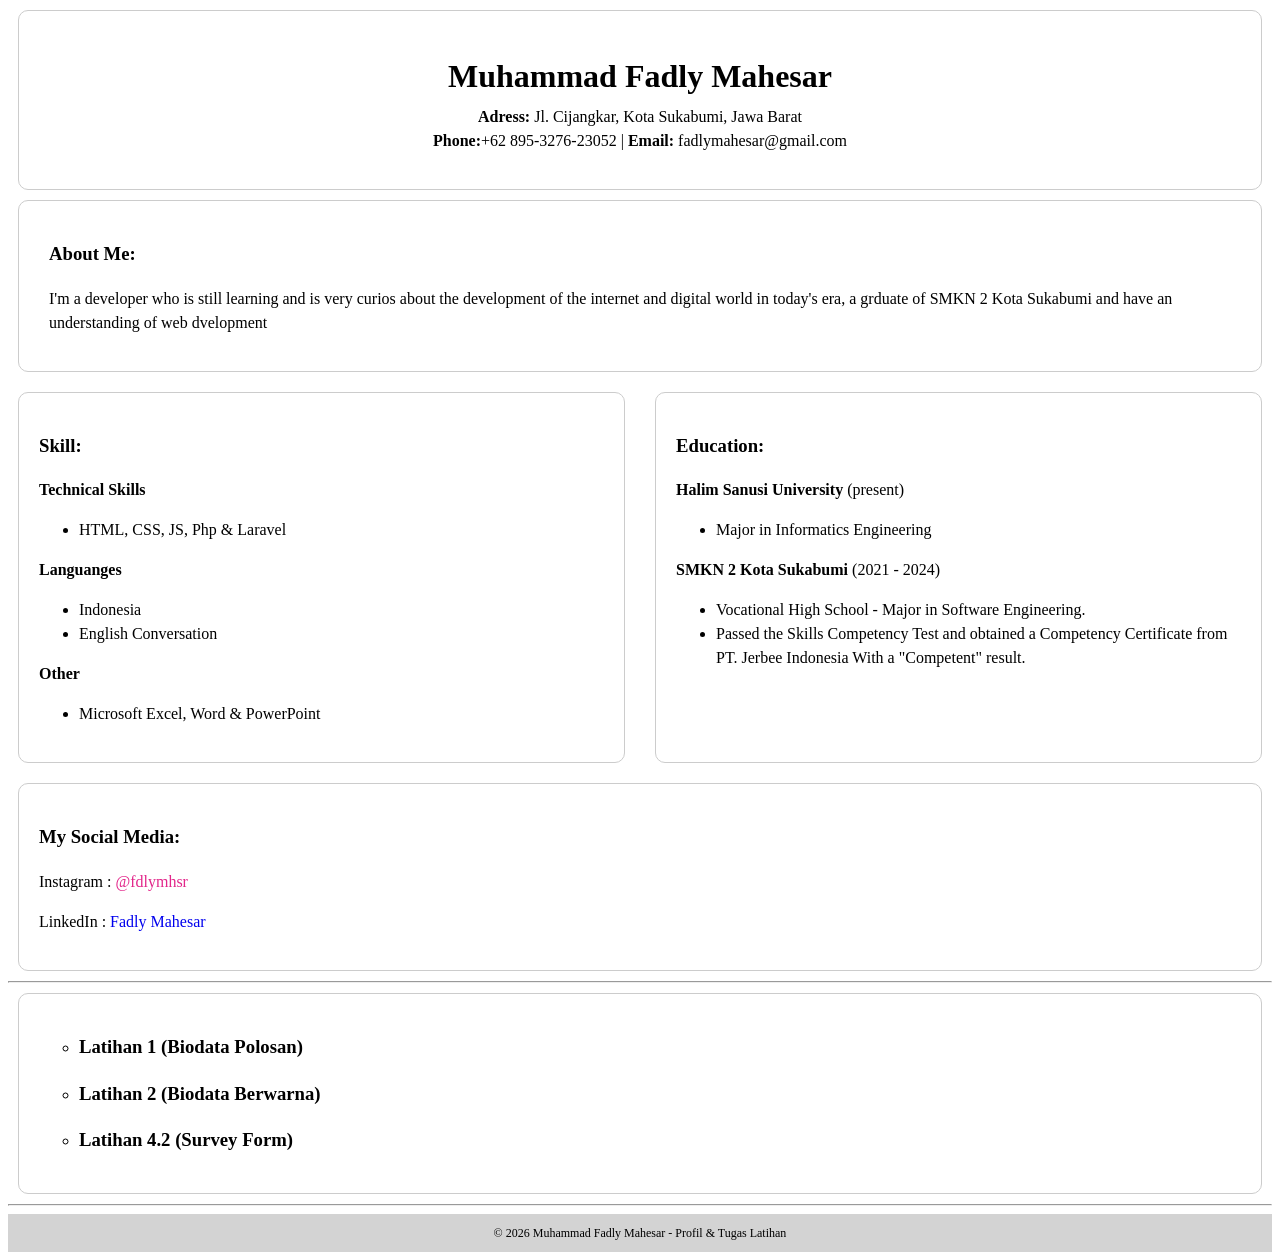
==== index.html @ e996030e "update" ====
<!DOCTYPE html>
<html lang="en">
<head>
    <meta charset="UTF-8">
    <meta name="viewport" content="width=device-width, initial-scale=1.0">
    <title>Profil & Latihan Tugas</title>
</head>
<style>
    .card-container{
        display: flex;
        gap: 10px;
    }
    .card{
        flex: 1;
        margin: 10px;
        border-radius: 10px;
        border: 1px solid #ccc;
        padding: 20px;
    }
</style>
<body style="line-height: 1.5;">
    <div class="card">
        <div style="text-align: center;">
            <h1 style="margin-bottom: 5px;"> Muhammad Fadly Mahesar </h1>
            <p style="margin: 0;"><b>Adress:</b> Jl. Cijangkar, Kota Sukabumi, Jawa Barat</p>
            <p style="margin: 0;"><b>Phone:</b>+62 895-3276-23052 | <b>Email:</b> fadlymahesar@gmail.com</p>
        </div>
        <p></p>
    </div>
    <div class="card">
        <h3 style="margin-left: 10px;"> About Me: </h3>
        <p style="margin-left: 10px; margin-right: 10px;"> I'm a developer who is still learning and is very curios about the development of the internet and digital world in today's era, a grduate of SMKN 2 Kota Sukabumi and have an understanding of web dvelopment </p>
    </div>
    <div class="card-container">
        <div class="card">
            <h3> Skill: </h3>
            <p><b> Technical Skills</b></p>
            <ul>
                <li> HTML, CSS, JS, Php & Laravel</li>
                <!-- <li> Fast learner & adaptable</li> -->
            </ul>
            <p><b> Languanges</b></p>
            <ul>
                <li> Indonesia</li>
                <li> English Conversation</li>
            </ul>
            <p><b> Other</b></p>
            <ul>
                <li> Microsoft Excel, Word & PowerPoint</li>
            </ul>
        </div>
        <div class="card">
            <h3> Education: </h3>
            <p><b>Halim Sanusi University</b> (present) </p>
            <ul>
                <li> Major in Informatics Engineering </li>
            </ul>
            <p><b>SMKN 2 Kota Sukabumi</b> (2021 - 2024) </p>
            <ul>
                <li> Vocational High School - Major in Software Engineering. </li>
                <li> Passed the Skills Competency Test and obtained a Competency Certificate from PT. Jerbee Indonesia With a "Competent" result. </li>
            </ul>
        </div>
    </div>
    <div class="card">
        <h3> My Social Media: </h3>
        <p> Instagram : <a style="text-decoration: none; color: rgb(226, 38, 138);" href="https://www.instagram.com/fdlymhsr/">@fdlymhsr</a></p>
        <p> LinkedIn : <a style="text-decoration: none;" href="https://www.linkedin.com/in/fadly-mahesar-55286b36b/">Fadly Mahesar</a></p>
    </div>
    <hr>
    <div class="card">
        <ul type="circle">
            <li><a href="/latihan1.html" style="text-decoration: none; color: black;"><h3> Latihan 1 (Biodata Polosan)</h3></a></li>
            <li><a href="/latihan2.html" style="text-decoration: none; color: black;"><h3> Latihan 2 (Biodata Berwarna)</h3></a></li>
            <!-- <li><a href="/Biodata.html" style="text-decoration: none; color: black;"><h3> Latihan 3 (Portofolio & Profil Saya) </h3></a></li> -->
            <li><a href="/survey.html" style="text-decoration: none; color: black;"><h3> Latihan 4.2 (Survey Form)</h3></a></li>
        </ul>
    </div>
    <hr>
    <footer>
        <div style="background-color: lightgray; text-align: center; padding: 10px; font-size: 12px;"> 
            &copy; 2026 Muhammad Fadly Mahesar - Profil & Tugas Latihan 
        </div>
    </footer>
</body>
</html>
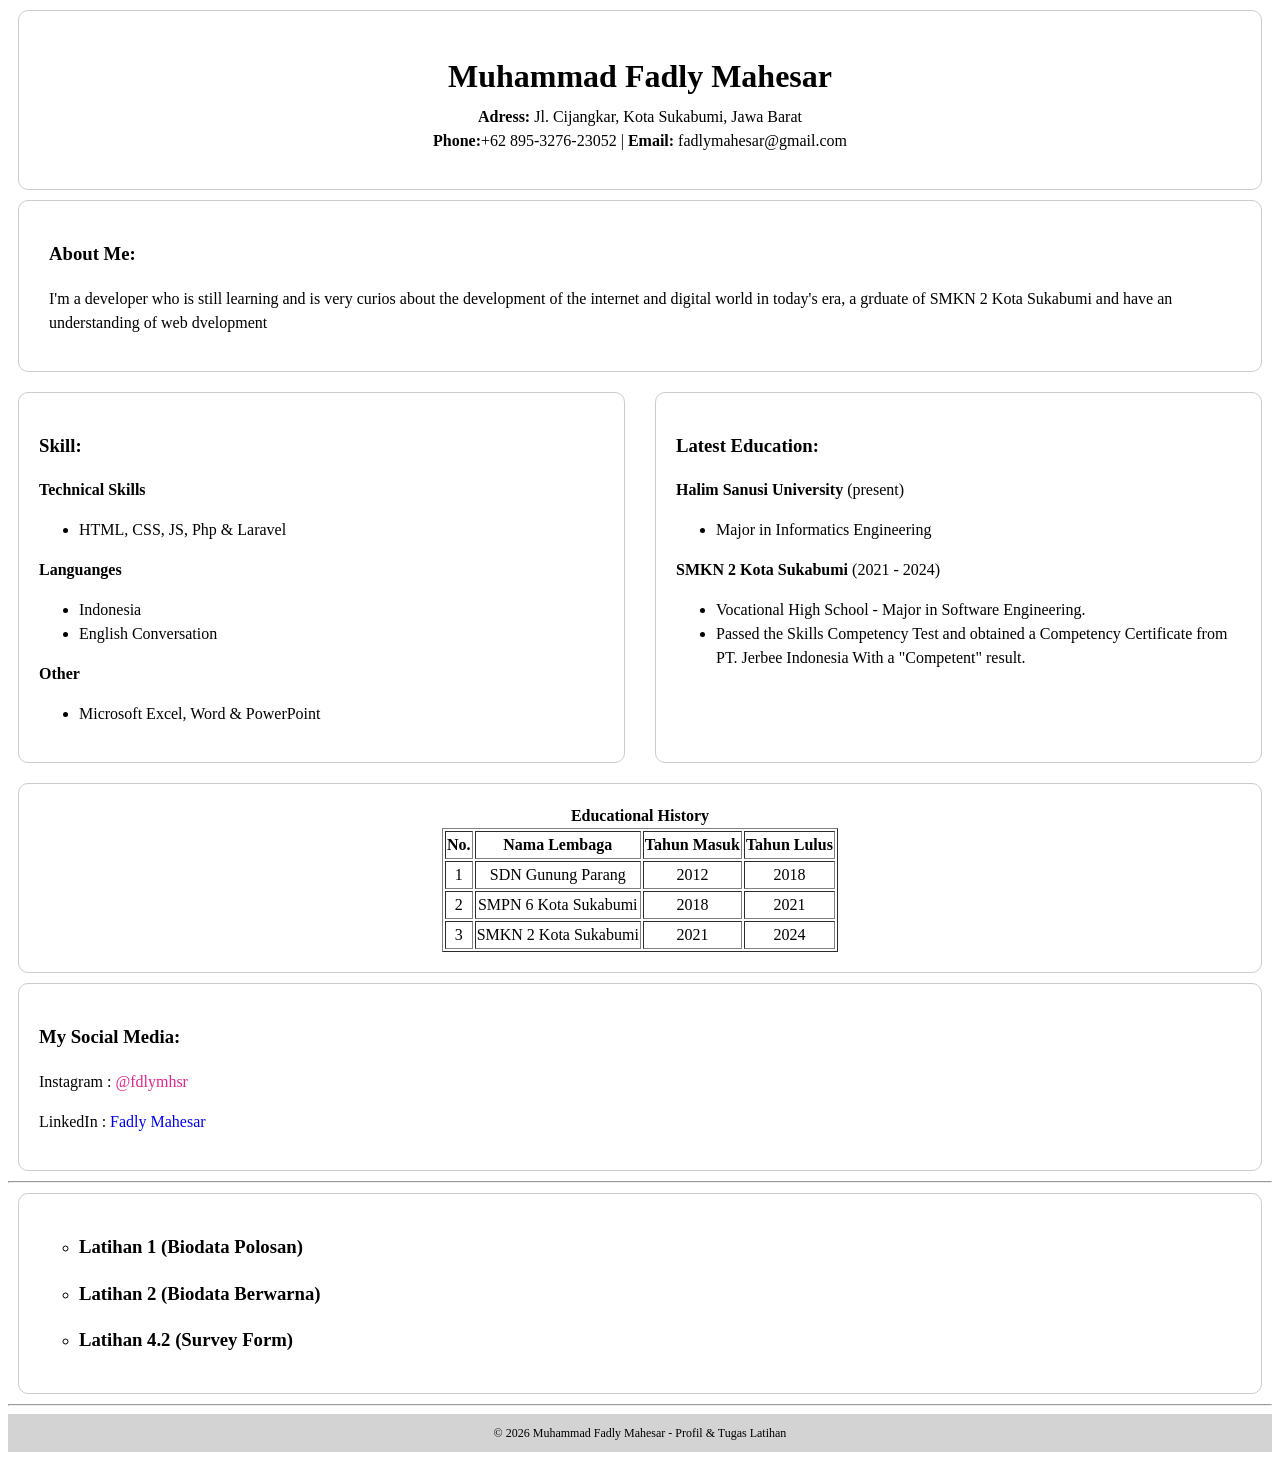
==== commit e1d853c4: "up" ====
--- a/index.html
+++ b/index.html
@@ -50,7 +50,7 @@
             </ul>
         </div>
         <div class="card">
-            <h3> Education: </h3>
+            <h3> Latest Education: </h3>
             <p><b>Halim Sanusi University</b> (present) </p>
             <ul>
                 <li> Major in Informatics Engineering </li>
@@ -61,6 +61,37 @@
                 <li> Passed the Skills Competency Test and obtained a Competency Certificate from PT. Jerbee Indonesia With a "Competent" result. </li>
             </ul>
         </div>
+    </div>
+    <div class="card">
+        <table border="1" align="center">
+            <caption>
+                <b> Educational History </b>
+            </caption>
+            <tr>
+                <th>No.</th>
+                <th>Nama Lembaga</th>
+                <th>Tahun Masuk</th>
+                <th>Tahun Lulus</th>
+            </tr>
+            <tr align="center">
+                <td>1</td>
+                <td>SDN Gunung Parang</td>
+                <td>2012</td>
+                <td>2018</td>
+            </tr>
+            <tr align="center">
+                <td>2</td>
+                <td>SMPN 6 Kota Sukabumi</td>
+                <td>2018</td>
+                <td>2021</td>
+            </tr>
+            <tr align="center">
+                <td>3</td>
+                <td>SMKN 2 Kota Sukabumi</td>
+                <td>2021</td>
+                <td>2024</td>
+            </tr>
+        </table>
     </div>
     <div class="card">
         <h3> My Social Media: </h3>
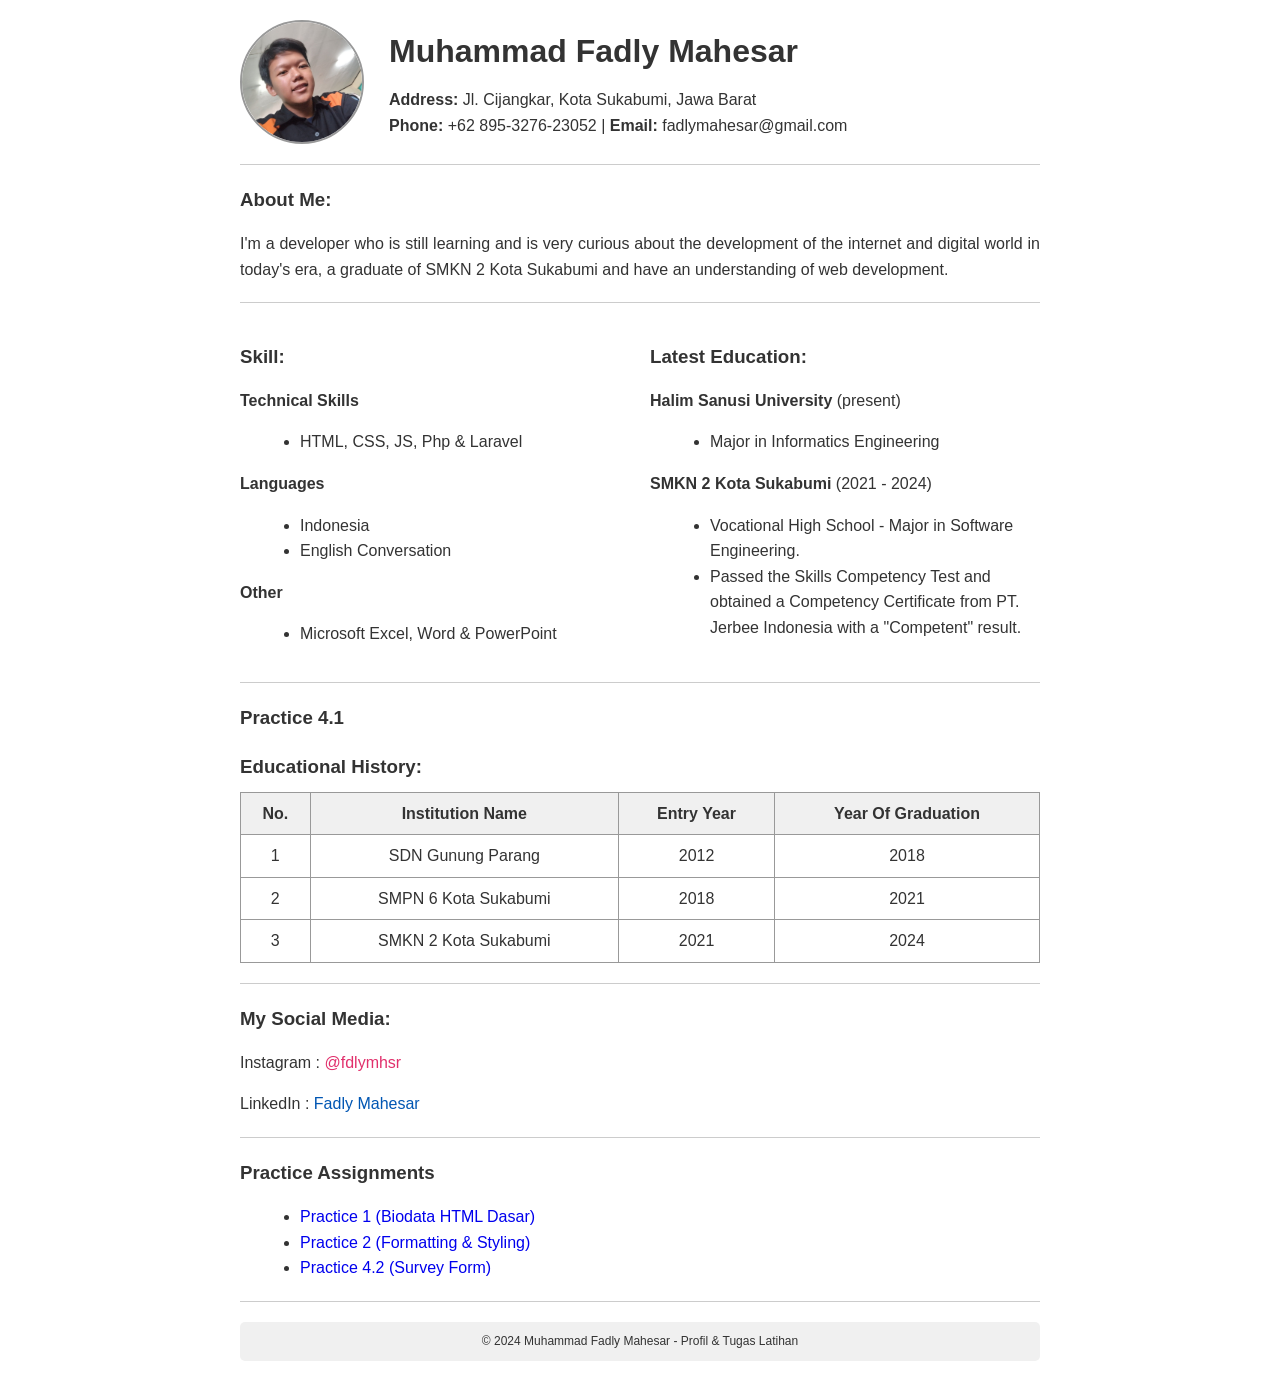
==== commit 1eb525b6: "big update" ====
--- a/index.html
+++ b/index.html
@@ -1,91 +1,129 @@
 <!DOCTYPE html>
-<html lang="en">
+<html lang="id">
 <head>
     <meta charset="UTF-8">
     <meta name="viewport" content="width=device-width, initial-scale=1.0">
-    <title>Profil & Latihan Tugas</title>
+    <title>Profil & Latihan Tugas - Muhammad Fadly</title>
+    
+    <style>
+
+        h1, h3 {
+            margin-bottom: 10px;
+        }
+
+        hr {
+            border: 0;
+            border-top: 1px solid #ccc;
+            margin: 20px 0;
+        }
+
+        table {
+            width: 100%;
+            border-collapse: collapse;
+            margin-top: 10px;
+        }
+
+        th, td {
+            border: 1px solid #999;
+            padding: 8px;
+            text-align: center;
+        }
+
+        .row {
+            display: flex;
+            gap: 20px;
+        }
+        
+        .col {
+            flex: 1;
+        }
+
+        @media (max-width: 600px) {
+            .row {
+                flex-direction: column;
+            }
+        }
+    </style>
 </head>
-<style>
-    .card-container{
-        display: flex;
-        gap: 10px;
-    }
-    .card{
-        flex: 1;
-        margin: 10px;
-        border-radius: 10px;
-        border: 1px solid #ccc;
-        padding: 20px;
-    }
-</style>
-<body style="line-height: 1.5;">
-    <div class="card">
-        <div style="text-align: center;">
-            <h1 style="margin-bottom: 5px;"> Muhammad Fadly Mahesar </h1>
-            <p style="margin: 0;"><b>Adress:</b> Jl. Cijangkar, Kota Sukabumi, Jawa Barat</p>
-            <p style="margin: 0;"><b>Phone:</b>+62 895-3276-23052 | <b>Email:</b> fadlymahesar@gmail.com</p>
+<body style="font-family: Arial, Helvetica, sans-serif; line-height: 1.6; color: #333; max-width: 800px; margin: 0 auto; padding: 20px;">
+
+    <div style="display: flex; align-items: center; gap: 25px;">
+        <img src="/img/mfadlym.jpg" style="width: 120px; height: 120px; object-fit: cover; border: 2px solid #999; border-radius: 50%;">
+        <div>
+            <h1 style="margin-top: 0;">Muhammad Fadly Mahesar</h1>
+            <p style="margin: 0;"><b>Address:</b> Jl. Cijangkar, Kota Sukabumi, Jawa Barat</p>
+            <p style="margin: 0;"><b>Phone:</b> +62 895-3276-23052 | <b>Email:</b> fadlymahesar@gmail.com</p>
         </div>
-        <p></p>
     </div>
-    <div class="card">
-        <h3 style="margin-left: 10px;"> About Me: </h3>
-        <p style="margin-left: 10px; margin-right: 10px;"> I'm a developer who is still learning and is very curios about the development of the internet and digital world in today's era, a grduate of SMKN 2 Kota Sukabumi and have an understanding of web dvelopment </p>
+
+    <hr>
+
+    <div>
+        <h3>About Me:</h3>
+        <p style="text-align: justify;">
+            I'm a developer who is still learning and is very curious about the development of the internet and digital world in today's era, a graduate of SMKN 2 Kota Sukabumi and have an understanding of web development.
+        </p>
     </div>
-    <div class="card-container">
-        <div class="card">
-            <h3> Skill: </h3>
-            <p><b> Technical Skills</b></p>
-            <ul>
-                <li> HTML, CSS, JS, Php & Laravel</li>
-                <!-- <li> Fast learner & adaptable</li> -->
+
+    <hr>
+
+    <div class="row">
+        <div class="col">
+            <h3>Skill:</h3>
+            <p><b>Technical Skills</b></p>
+            <ul style="margin-left: 20px; margin-bottom: 15px;">
+                <li>HTML, CSS, JS, Php & Laravel</li>
             </ul>
-            <p><b> Languanges</b></p>
-            <ul>
-                <li> Indonesia</li>
-                <li> English Conversation</li>
+            <p><b>Languages</b></p>
+            <ul style="margin-left: 20px; margin-bottom: 15px;">
+                <li>Indonesia</li>
+                <li>English Conversation</li>
             </ul>
-            <p><b> Other</b></p>
-            <ul>
-                <li> Microsoft Excel, Word & PowerPoint</li>
+            <p><b>Other</b></p>
+            <ul style="margin-left: 20px; margin-bottom: 15px;">
+                <li>Microsoft Excel, Word & PowerPoint</li>
             </ul>
         </div>
-        <div class="card">
-            <h3> Latest Education: </h3>
-            <p><b>Halim Sanusi University</b> (present) </p>
-            <ul>
-                <li> Major in Informatics Engineering </li>
+        
+        <div class="col">
+            <h3>Latest Education:</h3>
+            <p><b>Halim Sanusi University</b> (present)</p>
+            <ul style="margin-left: 20px; margin-bottom: 15px;">
+                <li>Major in Informatics Engineering</li>
             </ul>
-            <p><b>SMKN 2 Kota Sukabumi</b> (2021 - 2024) </p>
-            <ul>
-                <li> Vocational High School - Major in Software Engineering. </li>
-                <li> Passed the Skills Competency Test and obtained a Competency Certificate from PT. Jerbee Indonesia With a "Competent" result. </li>
+            <p><b>SMKN 2 Kota Sukabumi</b> (2021 - 2024)</p>
+            <ul style="margin-left: 20px; margin-bottom: 15px;">
+                <li>Vocational High School - Major in Software Engineering.</li>
+                <li>Passed the Skills Competency Test and obtained a Competency Certificate from PT. Jerbee Indonesia with a "Competent" result.</li>
             </ul>
         </div>
     </div>
-    <div class="card">
-        <table border="1" align="center">
-            <caption>
-                <b> Educational History </b>
-            </caption>
+
+    <hr>
+
+    <div>
+        <h3>Practice 4.1</h3>
+        <h3>Educational History:</h3>
+        <table>
             <tr>
-                <th>No.</th>
-                <th>Nama Lembaga</th>
-                <th>Tahun Masuk</th>
-                <th>Tahun Lulus</th>
+                <th style="background-color: #f0f0f0;">No.</th>
+                <th style="background-color: #f0f0f0;">Institution Name</th>
+                <th style="background-color: #f0f0f0;">Entry Year</th>
+                <th style="background-color: #f0f0f0;">Year Of Graduation</th>
             </tr>
-            <tr align="center">
+            <tr>
                 <td>1</td>
                 <td>SDN Gunung Parang</td>
                 <td>2012</td>
                 <td>2018</td>
             </tr>
-            <tr align="center">
+            <tr>
                 <td>2</td>
                 <td>SMPN 6 Kota Sukabumi</td>
                 <td>2018</td>
                 <td>2021</td>
             </tr>
-            <tr align="center">
+            <tr>
                 <td>3</td>
                 <td>SMKN 2 Kota Sukabumi</td>
                 <td>2021</td>
@@ -93,25 +131,33 @@
             </tr>
         </table>
     </div>
-    <div class="card">
-        <h3> My Social Media: </h3>
-        <p> Instagram : <a style="text-decoration: none; color: rgb(226, 38, 138);" href="https://www.instagram.com/fdlymhsr/">@fdlymhsr</a></p>
-        <p> LinkedIn : <a style="text-decoration: none;" href="https://www.linkedin.com/in/fadly-mahesar-55286b36b/">Fadly Mahesar</a></p>
+
+    <hr>
+
+    <div>
+        <h3>My Social Media:</h3>
+        <p>Instagram : <a href="https://www.instagram.com/fdlymhsr/" style="color: #e1306c; text-decoration: none;">@fdlymhsr</a></p>
+        <p>LinkedIn : <a href="https://www.linkedin.com/in/fadly-mahesar-55286b36b/" style="color: #0056b3; text-decoration: none;">Fadly Mahesar</a></p>
     </div>
+
     <hr>
-    <div class="card">
-        <ul type="circle">
-            <li><a href="/latihan1.html" style="text-decoration: none; color: black;"><h3> Latihan 1 (Biodata Polosan)</h3></a></li>
-            <li><a href="/latihan2.html" style="text-decoration: none; color: black;"><h3> Latihan 2 (Biodata Berwarna)</h3></a></li>
-            <!-- <li><a href="/Biodata.html" style="text-decoration: none; color: black;"><h3> Latihan 3 (Portofolio & Profil Saya) </h3></a></li> -->
-            <li><a href="/survey.html" style="text-decoration: none; color: black;"><h3> Latihan 4.2 (Survey Form)</h3></a></li>
+
+    <div>
+        <h3>Practice Assignments</h3>
+        <ul style="margin-left: 20px; margin-bottom: 15px;">
+            <li><a href="/latihan1.html" style="text-decoration: none;">Practice 1 (Biodata HTML Dasar)</a></li>
+            <li><a href="/latihan2.html" style="text-decoration: none;">Practice 2 (Formatting & Styling)</a></li>
+            <li><a href="/survey.html" style="text-decoration: none;">Practice 4.2 (Survey Form)</a></li>
         </ul>
     </div>
+
     <hr>
+
     <footer>
-        <div style="background-color: lightgray; text-align: center; padding: 10px; font-size: 12px;"> 
-            &copy; 2026 Muhammad Fadly Mahesar - Profil & Tugas Latihan 
+        <div style="background-color: #f0f0f0; text-align: center; padding: 10px; font-size: 12px; border-radius: 5px;"> 
+            &copy; 2024 Muhammad Fadly Mahesar - Profil & Tugas Latihan 
         </div>
     </footer>
+
 </body>
 </html>
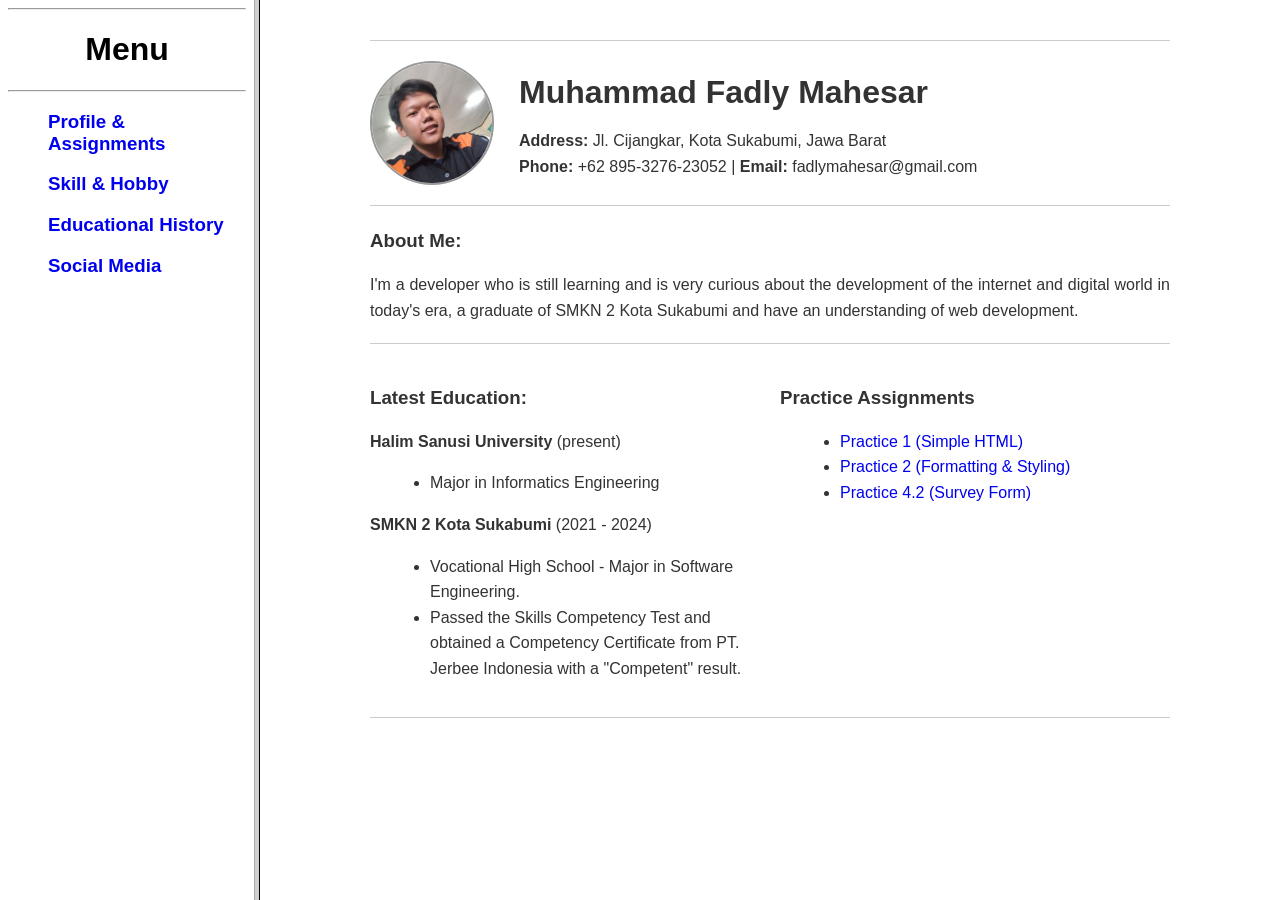
==== commit 63025214: "update 2.0" ====
--- a/index.html
+++ b/index.html
@@ -3,7 +3,7 @@
 <head>
     <meta charset="UTF-8">
     <meta name="viewport" content="width=device-width, initial-scale=1.0">
-    <title>Profil & Latihan Tugas - Muhammad Fadly</title>
+    <title> My Web - Fadly Mahesar</title>
     
     <style>
 
@@ -29,11 +29,6 @@
             text-align: center;
         }
 
-        .row {
-            display: flex;
-            gap: 20px;
-        }
-        
         .col {
             flex: 1;
         }
@@ -45,119 +40,11 @@
         }
     </style>
 </head>
+<frameset cols="20%,*">
+    <frame src="nav.html"></frame>
+    <frame src="biodata.html" name="kanan"></frame>
+</frameset>
 <body style="font-family: Arial, Helvetica, sans-serif; line-height: 1.6; color: #333; max-width: 800px; margin: 0 auto; padding: 20px;">
-
-    <div style="display: flex; align-items: center; gap: 25px;">
-        <img src="/img/mfadlym.jpg" style="width: 120px; height: 120px; object-fit: cover; border: 2px solid #999; border-radius: 50%;">
-        <div>
-            <h1 style="margin-top: 0;">Muhammad Fadly Mahesar</h1>
-            <p style="margin: 0;"><b>Address:</b> Jl. Cijangkar, Kota Sukabumi, Jawa Barat</p>
-            <p style="margin: 0;"><b>Phone:</b> +62 895-3276-23052 | <b>Email:</b> fadlymahesar@gmail.com</p>
-        </div>
-    </div>
-
-    <hr>
-
-    <div>
-        <h3>About Me:</h3>
-        <p style="text-align: justify;">
-            I'm a developer who is still learning and is very curious about the development of the internet and digital world in today's era, a graduate of SMKN 2 Kota Sukabumi and have an understanding of web development.
-        </p>
-    </div>
-
-    <hr>
-
-    <div class="row">
-        <div class="col">
-            <h3>Skill:</h3>
-            <p><b>Technical Skills</b></p>
-            <ul style="margin-left: 20px; margin-bottom: 15px;">
-                <li>HTML, CSS, JS, Php & Laravel</li>
-            </ul>
-            <p><b>Languages</b></p>
-            <ul style="margin-left: 20px; margin-bottom: 15px;">
-                <li>Indonesia</li>
-                <li>English Conversation</li>
-            </ul>
-            <p><b>Other</b></p>
-            <ul style="margin-left: 20px; margin-bottom: 15px;">
-                <li>Microsoft Excel, Word & PowerPoint</li>
-            </ul>
-        </div>
-        
-        <div class="col">
-            <h3>Latest Education:</h3>
-            <p><b>Halim Sanusi University</b> (present)</p>
-            <ul style="margin-left: 20px; margin-bottom: 15px;">
-                <li>Major in Informatics Engineering</li>
-            </ul>
-            <p><b>SMKN 2 Kota Sukabumi</b> (2021 - 2024)</p>
-            <ul style="margin-left: 20px; margin-bottom: 15px;">
-                <li>Vocational High School - Major in Software Engineering.</li>
-                <li>Passed the Skills Competency Test and obtained a Competency Certificate from PT. Jerbee Indonesia with a "Competent" result.</li>
-            </ul>
-        </div>
-    </div>
-
-    <hr>
-
-    <div>
-        <h3>Practice 4.1</h3>
-        <h3>Educational History:</h3>
-        <table>
-            <tr>
-                <th style="background-color: #f0f0f0;">No.</th>
-                <th style="background-color: #f0f0f0;">Institution Name</th>
-                <th style="background-color: #f0f0f0;">Entry Year</th>
-                <th style="background-color: #f0f0f0;">Year Of Graduation</th>
-            </tr>
-            <tr>
-                <td>1</td>
-                <td>SDN Gunung Parang</td>
-                <td>2012</td>
-                <td>2018</td>
-            </tr>
-            <tr>
-                <td>2</td>
-                <td>SMPN 6 Kota Sukabumi</td>
-                <td>2018</td>
-                <td>2021</td>
-            </tr>
-            <tr>
-                <td>3</td>
-                <td>SMKN 2 Kota Sukabumi</td>
-                <td>2021</td>
-                <td>2024</td>
-            </tr>
-        </table>
-    </div>
-
-    <hr>
-
-    <div>
-        <h3>My Social Media:</h3>
-        <p>Instagram : <a href="https://www.instagram.com/fdlymhsr/" style="color: #e1306c; text-decoration: none;">@fdlymhsr</a></p>
-        <p>LinkedIn : <a href="https://www.linkedin.com/in/fadly-mahesar-55286b36b/" style="color: #0056b3; text-decoration: none;">Fadly Mahesar</a></p>
-    </div>
-
-    <hr>
-
-    <div>
-        <h3>Practice Assignments</h3>
-        <ul style="margin-left: 20px; margin-bottom: 15px;">
-            <li><a href="/latihan1.html" style="text-decoration: none;">Practice 1 (Biodata HTML Dasar)</a></li>
-            <li><a href="/latihan2.html" style="text-decoration: none;">Practice 2 (Formatting & Styling)</a></li>
-            <li><a href="/survey.html" style="text-decoration: none;">Practice 4.2 (Survey Form)</a></li>
-        </ul>
-    </div>
-
-    <hr>
-
-    <footer>
-        <div style="background-color: #f0f0f0; text-align: center; padding: 10px; font-size: 12px; border-radius: 5px;"> 
-            &copy; 2024 Muhammad Fadly Mahesar - Profil & Tugas Latihan 
-        </div>
-    </footer>
 
 </body>
 </html>
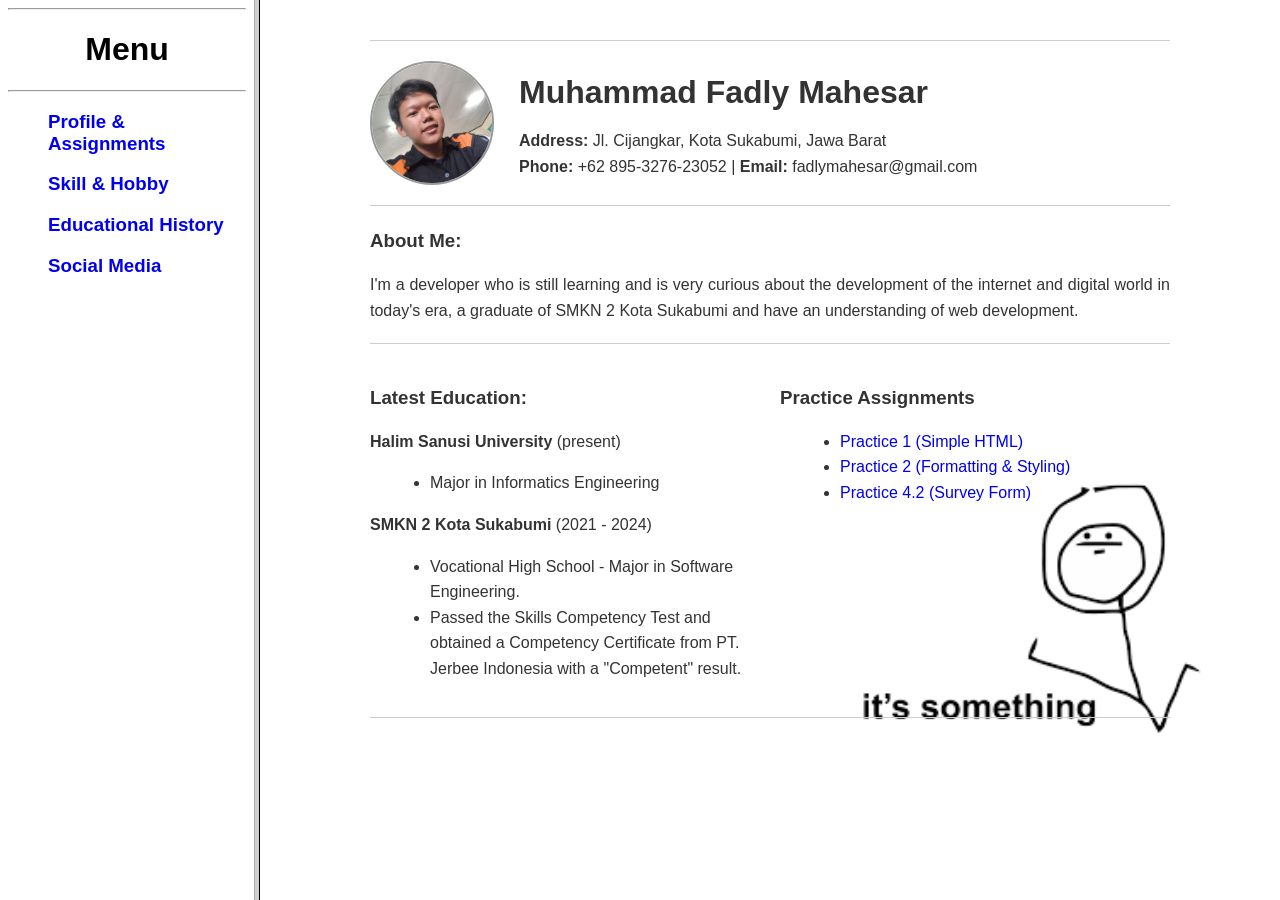
==== commit e3dde1b1: "update_v7" ====
--- a/index.html
+++ b/index.html
@@ -4,41 +4,7 @@
     <meta charset="UTF-8">
     <meta name="viewport" content="width=device-width, initial-scale=1.0">
     <title> My Web - Fadly Mahesar</title>
-    
-    <style>
-
-        h1, h3 {
-            margin-bottom: 10px;
-        }
-
-        hr {
-            border: 0;
-            border-top: 1px solid #ccc;
-            margin: 20px 0;
-        }
-
-        table {
-            width: 100%;
-            border-collapse: collapse;
-            margin-top: 10px;
-        }
-
-        th, td {
-            border: 1px solid #999;
-            padding: 8px;
-            text-align: center;
-        }
-
-        .col {
-            flex: 1;
-        }
-
-        @media (max-width: 600px) {
-            .row {
-                flex-direction: column;
-            }
-        }
-    </style>
+    <link rel="stylesheet" href="mystyle.css">
 </head>
 <frameset cols="20%,*">
     <frame src="nav.html"></frame>
--- a/mystyle.css
+++ b/mystyle.css
@@ -0,0 +1,81 @@
+body{
+    font-family: Arial, Helvetica, sans-serif; 
+    line-height: 1.6; 
+    color: #333; 
+    max-width: 800px; 
+    margin: 0 auto; 
+    padding: 20px; 
+    background-image: url(../img/bg3.png); 
+    background-repeat: no-repeat; 
+    background-position: right bottom; 
+    background-size: 50%;
+}
+
+h1, h3 {
+    margin-bottom: 10px;
+}
+
+hr {
+    border: 0;
+    border-top: 1px solid #ccc;
+    margin: 20px 0;
+}
+
+table {
+    width: 100%;
+    border-collapse: collapse;
+    margin-top: 10px;
+}
+
+th, td {
+    border: 1px solid #999;
+    padding: 8px;
+    text-align: center;
+}
+
+.row {
+    display: flex;
+    gap: 20px;
+}
+
+.col {
+    flex: 1;
+}
+
+.form-group {
+    margin-bottom: 15px;
+}
+
+.form-group label {
+    display: block;
+    font-weight: bold;
+    margin-bottom: 5px;
+}
+
+input[type="text"],
+input[type="tel"],
+textarea,
+select {
+    width: 100%;
+    padding: 8px;
+    box-sizing: border-box;
+    border: 1px solid #999;
+    border-radius: 4px;
+}
+
+.btn-group {
+    margin-top: 20px;
+}
+
+button {
+    padding: 10px 20px;
+    font-size: 16px;
+    cursor: pointer;
+    margin-right: 10px;
+}
+
+@media (max-width: 600px) {
+    .row {
+        flex-direction: column;
+    }
+}
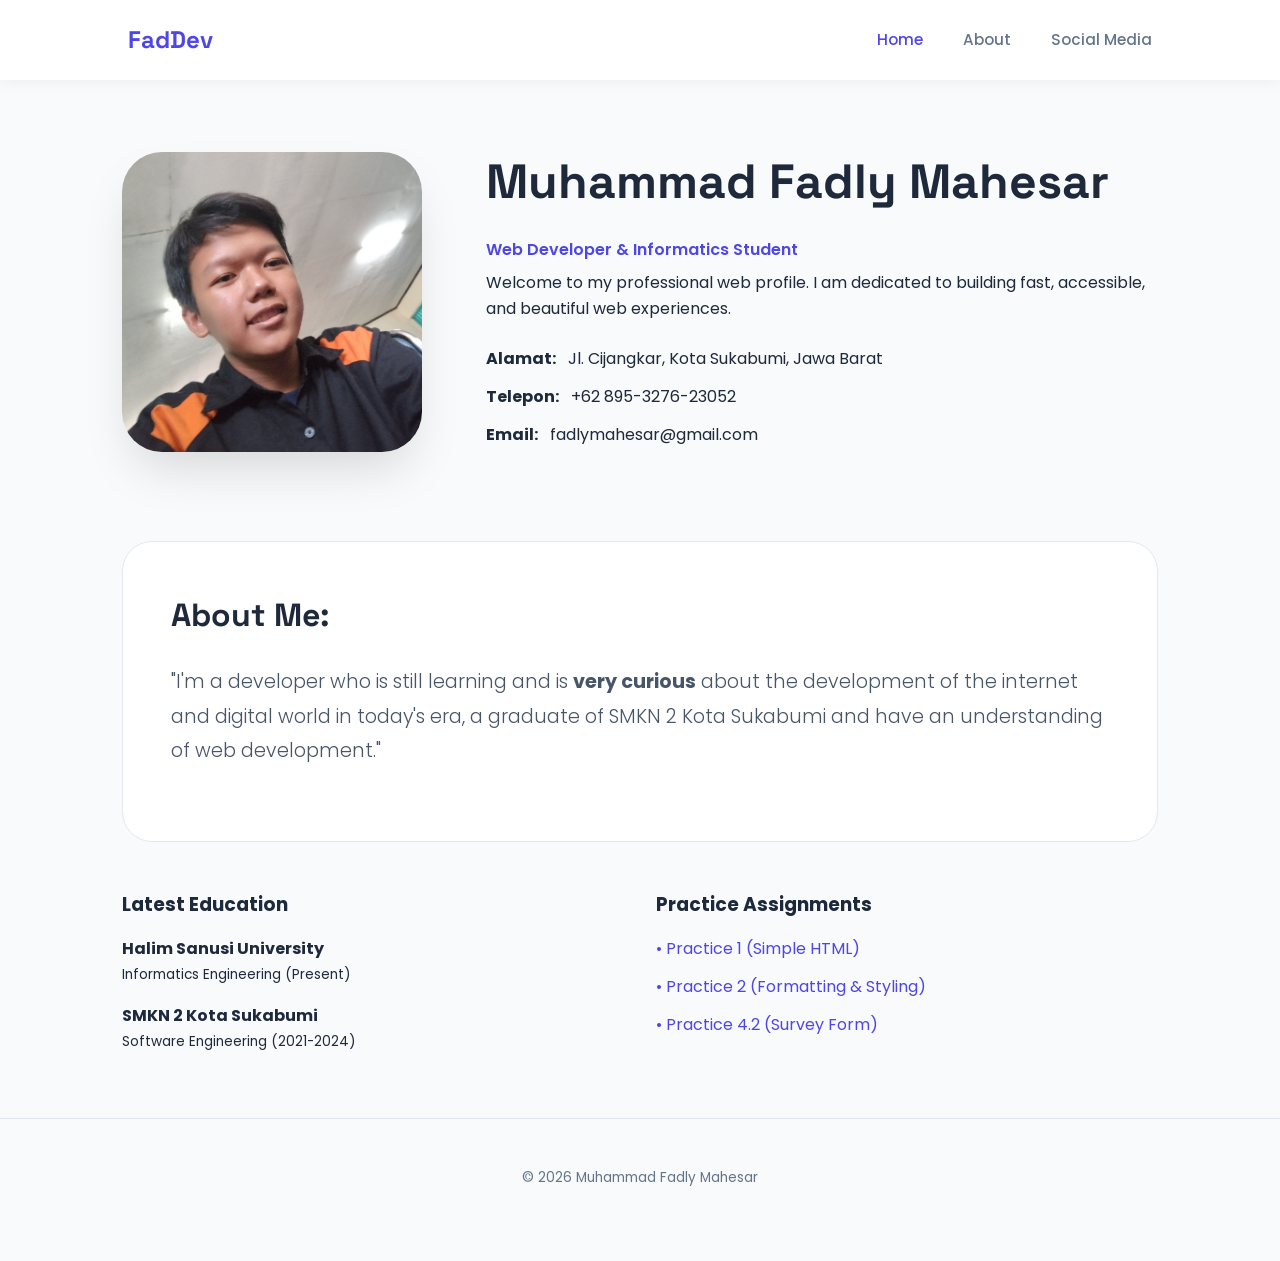
==== commit b1fdce5a: "big update" ====
--- a/index.html
+++ b/index.html
@@ -3,14 +3,73 @@
 <head>
     <meta charset="UTF-8">
     <meta name="viewport" content="width=device-width, initial-scale=1.0">
-    <title> My Web - Fadly Mahesar</title>
-    <link rel="stylesheet" href="mystyle.css">
+    <title>Home | Fadly's Web Profile</title>
+    <!-- Requirement A: External Style Sheet -->
+    <link rel="stylesheet" href="style.css">
 </head>
-<frameset cols="20%,*">
-    <frame src="nav.html"></frame>
-    <frame src="biodata.html" name="kanan"></frame>
-</frameset>
-<body style="font-family: Arial, Helvetica, sans-serif; line-height: 1.6; color: #333; max-width: 800px; margin: 0 auto; padding: 20px;">
+<body>
+    <!-- Requirement C: Navbar -->
+    <nav class="navbar">
+        <a href="index.html" class="logo">FadDev</a>
+        <ul class="nav-links">
+            <li><a href="index.html" class="active">Home</a></li>
+            <li><a href="about.html">About</a></li>
+            <li><a href="contact.html">Social Media</a></li>
+        </ul>
+    </nav>
 
+    <main class="container">
+        <section class="profile-section">
+            <img src="./img/mfadlym.jpg" alt="Muhammad Fadly Mahesar" class="profile-img">
+            
+            <div class="profile-text">
+                <h1>Muhammad Fadly Mahesar</h1>
+                <p style="color: var(--primary); font-weight: 600; margin-bottom: 0.5rem;">Web Developer & Informatics Student</p>
+                <p>Welcome to my professional web profile. I am dedicated to building fast, accessible, and beautiful web experiences.</p>
+                
+                <ul class="info-list">
+                    <li><strong>Alamat:</strong> Jl. Cijangkar, Kota Sukabumi, Jawa Barat</li>
+                    <li><strong>Telepon:</strong> +62 895-3276-23052</li>
+                    <li><strong>Email:</strong> fadlymahesar@gmail.com</li>
+                </ul>
+            </div>
+        </section>
+
+        <section class="about-me-card" style="background: white; padding: 3rem; border-radius: 30px; border: 1px solid var(--border); margin-bottom: 3rem;">
+            <h2>About Me:</h2>
+            <p style="font-size: 1.2rem; color: #475569; font-weight: 300; line-height: 1.8;">
+                "I'm a developer who is still learning and is <strong>very curious</strong> about the development of the internet and digital world 
+                in today's era, a graduate of SMKN 2 Kota Sukabumi and have an understanding of web development."
+            </p>
+        </section>
+
+        <section style="display: grid; grid-template-columns: repeat(auto-fit, minmax(300px, 1fr)); gap: 2rem;">
+            <div class="about-me-card" style="margin-bottom: 0;">
+                <h3 style="margin-top: 0;">Latest Education</h3>
+                <ul style="list-style: none; margin-top: 1rem;">
+                    <li style="margin-bottom: 1rem;">
+                        <strong>Halim Sanusi University</strong><br>
+                        <span class="text-muted" style="font-size: 0.85rem;">Informatics Engineering (Present)</span>
+                    </li>
+                    <li>
+                        <strong>SMKN 2 Kota Sukabumi</strong><br>
+                        <span class="text-muted" style="font-size: 0.85rem;">Software Engineering (2021-2024)</span>
+                    </li>
+                </ul>
+            </div>
+            <div class="about-me-card" style="margin-bottom: 0;">
+                <h3 style="margin-top: 0;">Practice Assignments</h3>
+                <ul style="list-style: none; margin-top: 1rem;">
+                    <li style="margin-bottom: 0.8rem;"><a href="practice-1.html" style="color: var(--primary); text-decoration: none;">• Practice 1 (Simple HTML)</a></li>
+                    <li style="margin-bottom: 0.8rem;"><a href="practice-2.html" style="color: var(--primary); text-decoration: none;">• Practice 2 (Formatting & Styling)</a></li>
+                    <li><a href="survey.html" style="color: var(--primary); text-decoration: none;">• Practice 4.2 (Survey Form)</a></li>
+                </ul>
+            </div>
+        </section>
+    </main>
+
+    <footer>
+        <p>© 2026 Muhammad Fadly Mahesar</p>
+    </footer>
 </body>
-</html>+</html>
--- a/style.css
+++ b/style.css
@@ -0,0 +1,251 @@
+/* 
+   EXTERNAL STYLE SHEET (Requirement A)
+   Pengaturan Background, Text, Font, dan Tabel (Requirement D)
+*/
+
+@import url('https://fonts.googleapis.com/css2?family=Poppins:wght@300;400;600;700&family=Space+Grotesk:wght@500;700&display=swap');
+
+:root {
+    --primary: #4f46e5;
+    --primary-dark: #4338ca;
+    --bg-color: #f8fafc;
+    --text-color: #1e293b;
+    --text-muted: #64748b;
+    --white: #ffffff;
+    --border: #e2e8f0;
+    --font-main: 'Poppins', sans-serif;
+    --font-display: 'Space Grotesk', sans-serif;
+}
+
+/* Pengaturan Background & Font */
+* {
+    margin: 0;
+    padding: 0;
+    box-sizing: border-box;
+}
+
+body {
+    background-color: var(--bg-color);
+    color: var(--text-color);
+    font-family: var(--font-main);
+    line-height: 1.6;
+    min-height: 100vh;
+    display: flex;
+    flex-direction: column;
+}
+
+/* Pengaturan Navbar (Requirement C) */
+.navbar {
+    background-color: var(--white);
+    padding: 0 10%;
+    height: 80px;
+    display: flex;
+    justify-content: space-between;
+    align-items: center;
+    position: sticky;
+    top: 0;
+    z-index: 1000;
+    box-shadow: 0 2px 15px rgba(0,0,0,0.05);
+}
+
+.logo {
+    font-family: var(--font-display);
+    font-size: 1.5rem;
+    font-weight: 700;
+    color: var(--primary);
+    text-decoration: none;
+}
+
+.nav-links {
+    display: flex;
+    list-style: none;
+    gap: 2.5rem;
+}
+
+.nav-links li a {
+    text-decoration: none;
+    color: var(--text-muted);
+    font-weight: 500;
+    transition: all 0.3s ease; /* Transition (Requirement E) */
+    font-size: 0.95rem;
+}
+
+.nav-links li a:hover,
+.nav-links li a.active {
+    color: var(--primary);
+}
+
+/* Main Container */
+.container {
+    flex: 1;
+    max-width: 1100px;
+    margin: 4rem auto;
+    padding: 0 2rem;
+    /* Animation (Requirement E) */
+    animation: fadeInUp 0.8s ease-out forwards;
+}
+
+/* Pengaturan Text */
+h1 { font-family: var(--font-display); font-size: 3rem; margin-bottom: 1rem; }
+h2 { font-family: var(--font-display); font-size: 2rem; margin-bottom: 1.5rem; }
+p { margin-bottom: 1.5rem; }
+
+/* Profile Card Styling */
+.profile-section {
+    display: flex;
+    align-items: center;
+    gap: 4rem;
+    margin-bottom: 5rem;
+}
+
+.profile-img {
+    width: 300px;
+    height: 300px;
+    border-radius: 40px;
+    object-fit: cover;
+    box-shadow: 0 25px 50px -12px rgba(0, 0, 0, 0.15);
+    transition: transform 0.5s cubic-bezier(0.175, 0.885, 0.32, 1.275);
+}
+
+.profile-img:hover {
+    transform: scale(1.03) rotate(1deg);
+}
+
+.info-list {
+    list-style: none;
+    margin-top: 1.5rem;
+}
+
+.info-list li {
+    margin-bottom: 0.8rem;
+    display: flex;
+    align-items: center;
+    gap: 12px;
+}
+
+/* Pengaturan Table (Requirement D) */
+.data-table {
+    width: 100%;
+    border-collapse: separate;
+    border-spacing: 0;
+    margin: 2rem 0;
+    background: var(--white);
+    border-radius: 20px;
+    overflow: hidden;
+    box-shadow: 0 4px 20px rgba(0,0,0,0.03);
+    border: 1px solid var(--border);
+}
+
+.data-table th, .data-table td {
+    padding: 1.2rem 1.5rem;
+    text-align: left;
+    border-bottom: 1px solid var(--border);
+}
+
+.data-table th {
+    background-color: #f1f5f9;
+    color: var(--text-color);
+    font-weight: 600;
+    text-transform: uppercase;
+    font-size: 0.75rem;
+    letter-spacing: 1px;
+}
+
+.data-table tr:last-child td {
+    border-bottom: none;
+}
+
+.data-table tr:hover {
+    background-color: #fafbfc;
+}
+
+/* Form Styling */
+.form-card {
+    background: var(--white);
+    padding: 3.5rem;
+    border-radius: 30px;
+    box-shadow: 0 20px 40px rgba(0,0,0,0.05);
+    max-width: 650px;
+    margin: 0 auto;
+}
+
+.form-group {
+    margin-bottom: 1.5rem;
+}
+
+.form-group label {
+    display: block;
+    margin-bottom: 0.6rem;
+    font-weight: 600;
+    font-size: 0.85rem;
+    color: var(--text-muted);
+}
+
+input, textarea {
+    width: 100%;
+    padding: 1rem 1.2rem;
+    border: 2px solid var(--border);
+    border-radius: 12px;
+    font-family: inherit;
+    transition: all 0.3s ease;
+}
+
+input:focus, textarea:focus {
+    outline: none;
+    border-color: var(--primary);
+    background-color: #fafafa;
+}
+
+.submit-btn {
+    width: 100%;
+    background-color: var(--primary);
+    color: var(--white);
+    padding: 1.2rem;
+    border: none;
+    border-radius: 15px;
+    font-weight: 700;
+    font-size: 1rem;
+    cursor: pointer;
+    transition: all 0.3s ease;
+    margin-top: 1rem;
+}
+
+.submit-btn:hover {
+    background-color: var(--primary-dark);
+    transform: translateY(-3px);
+    box-shadow: 0 10px 20px rgba(79, 70, 229, 0.2);
+}
+
+/* Footer Settings */
+footer {
+    text-align: center;
+    padding: 3rem 0;
+    color: var(--text-muted);
+    font-size: 0.85rem;
+    border-top: 1px solid var(--border);
+}
+
+/* Animasi (Requirement E) */
+@keyframes fadeInUp {
+    from {
+        opacity: 0;
+        transform: translateY(30px);
+    }
+    to {
+        opacity: 1;
+        transform: translateY(0);
+    }
+}
+
+@media (max-width: 768px) {
+    .profile-section {
+        flex-direction: column;
+        text-align: center;
+    }
+    .navbar {
+        padding: 0 5%;
+    }
+    .nav-links {
+        gap: 1rem;
+    }
+}
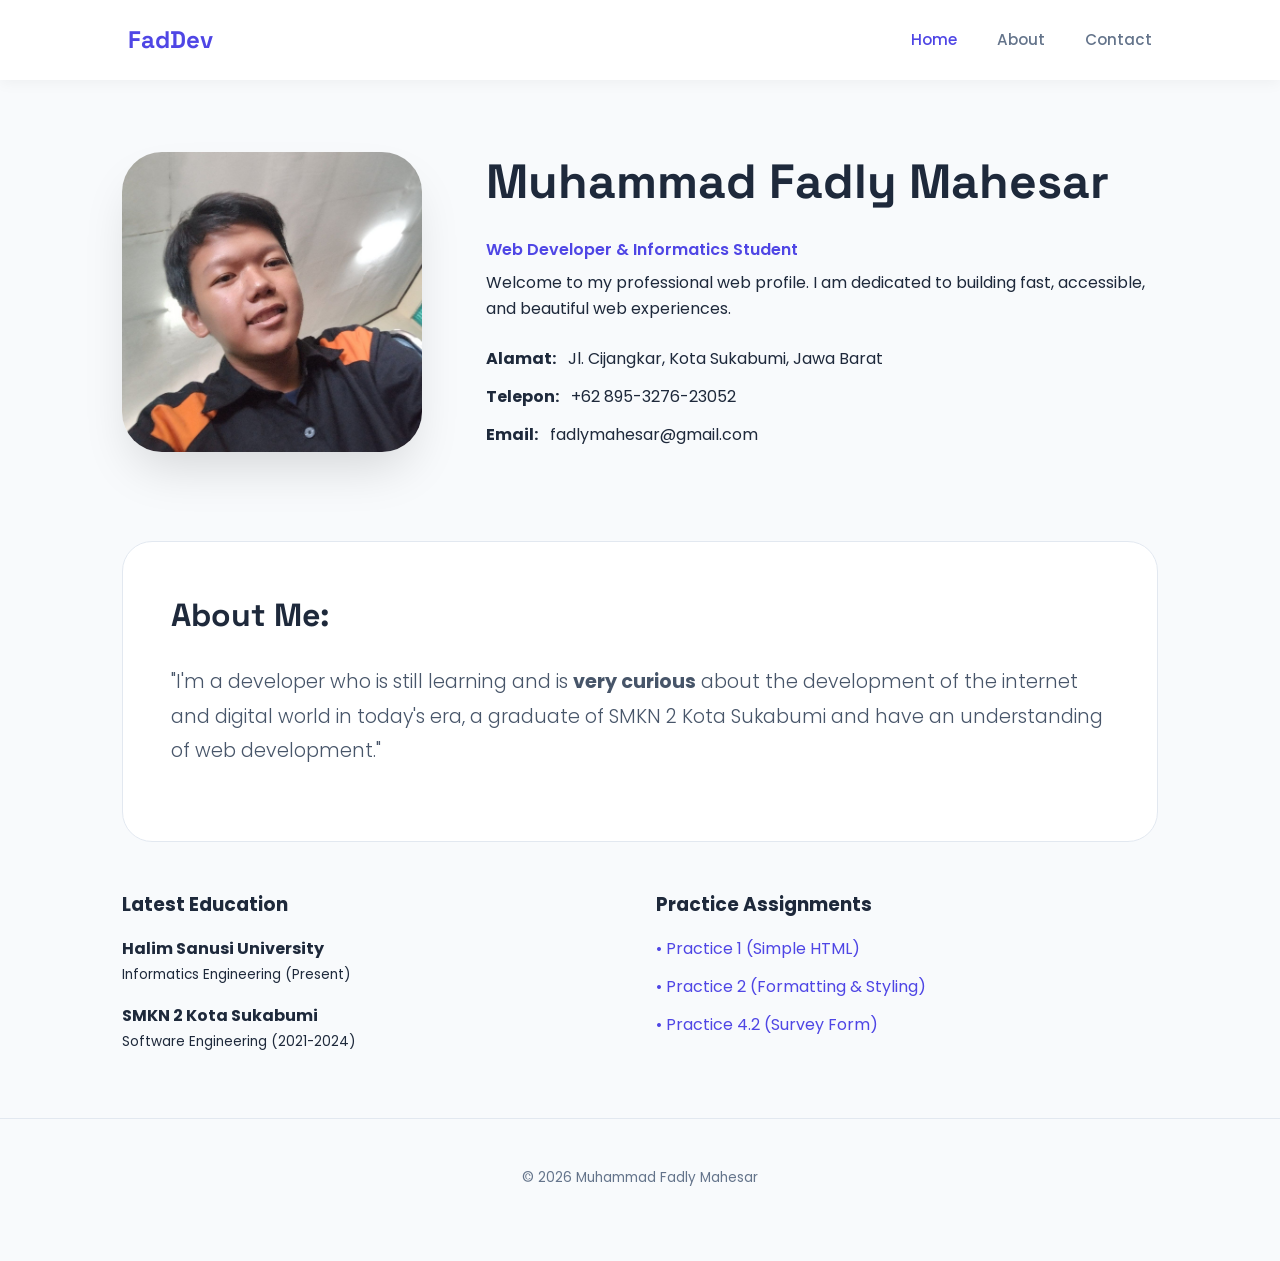
==== commit eef0550b: "update" ====
--- a/index.html
+++ b/index.html
@@ -4,17 +4,15 @@
     <meta charset="UTF-8">
     <meta name="viewport" content="width=device-width, initial-scale=1.0">
     <title>Home | Fadly's Web Profile</title>
-    <!-- Requirement A: External Style Sheet -->
     <link rel="stylesheet" href="style.css">
 </head>
 <body>
-    <!-- Requirement C: Navbar -->
     <nav class="navbar">
         <a href="index.html" class="logo">FadDev</a>
         <ul class="nav-links">
             <li><a href="index.html" class="active">Home</a></li>
             <li><a href="about.html">About</a></li>
-            <li><a href="contact.html">Social Media</a></li>
+            <li><a href="contact.html">Contact</a></li>
         </ul>
     </nav>
 
